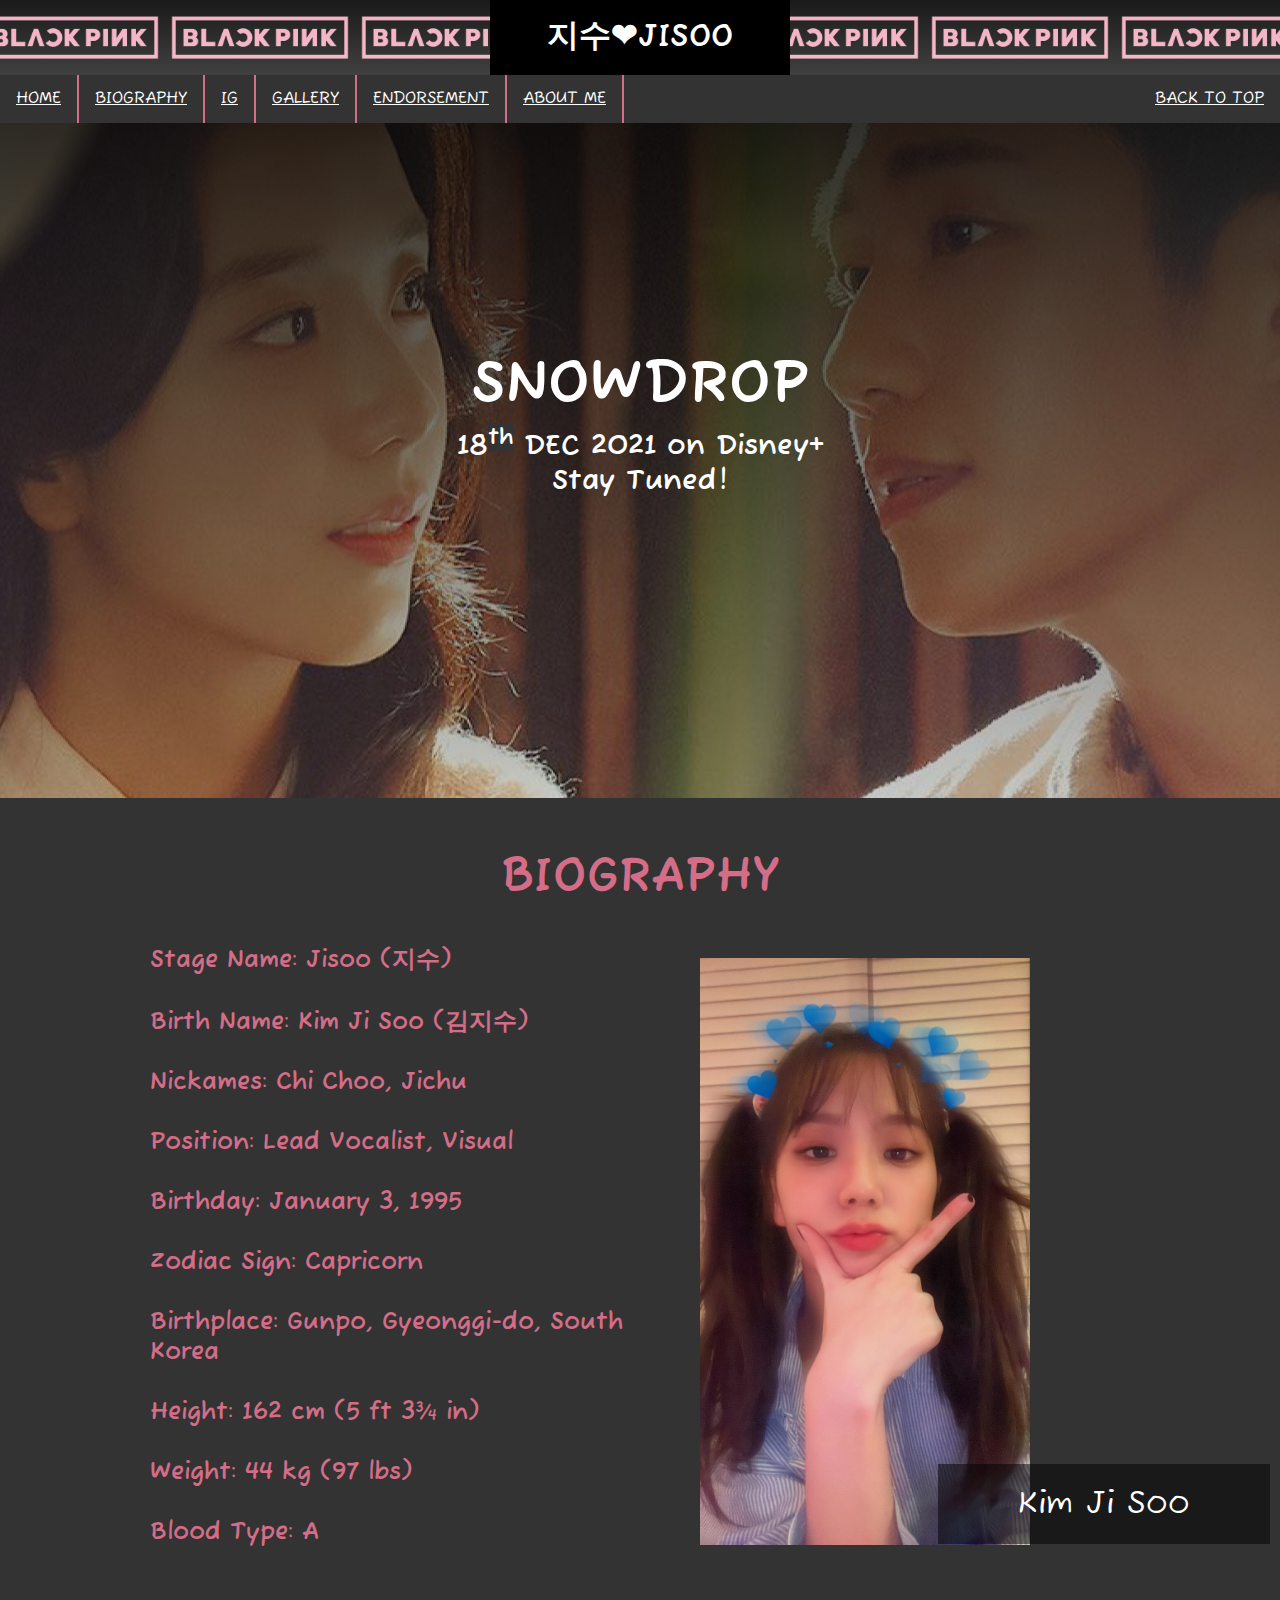
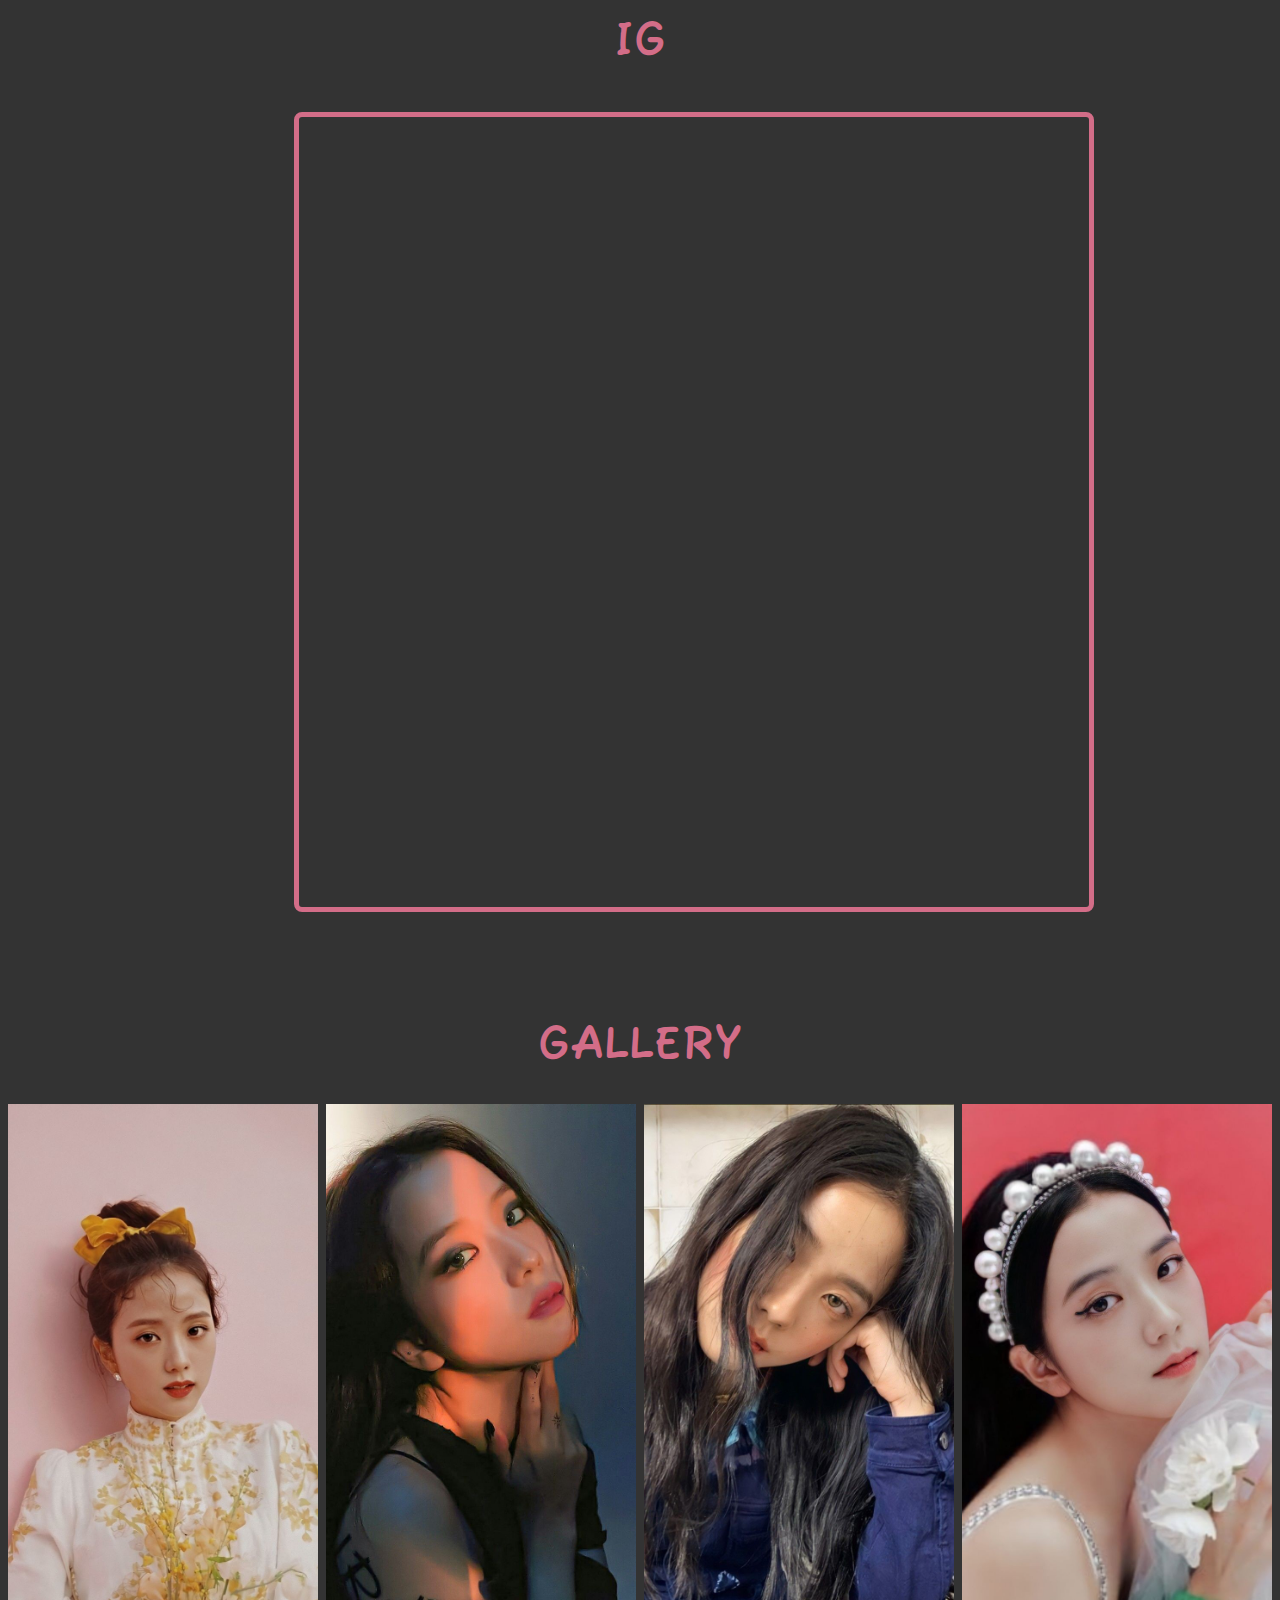
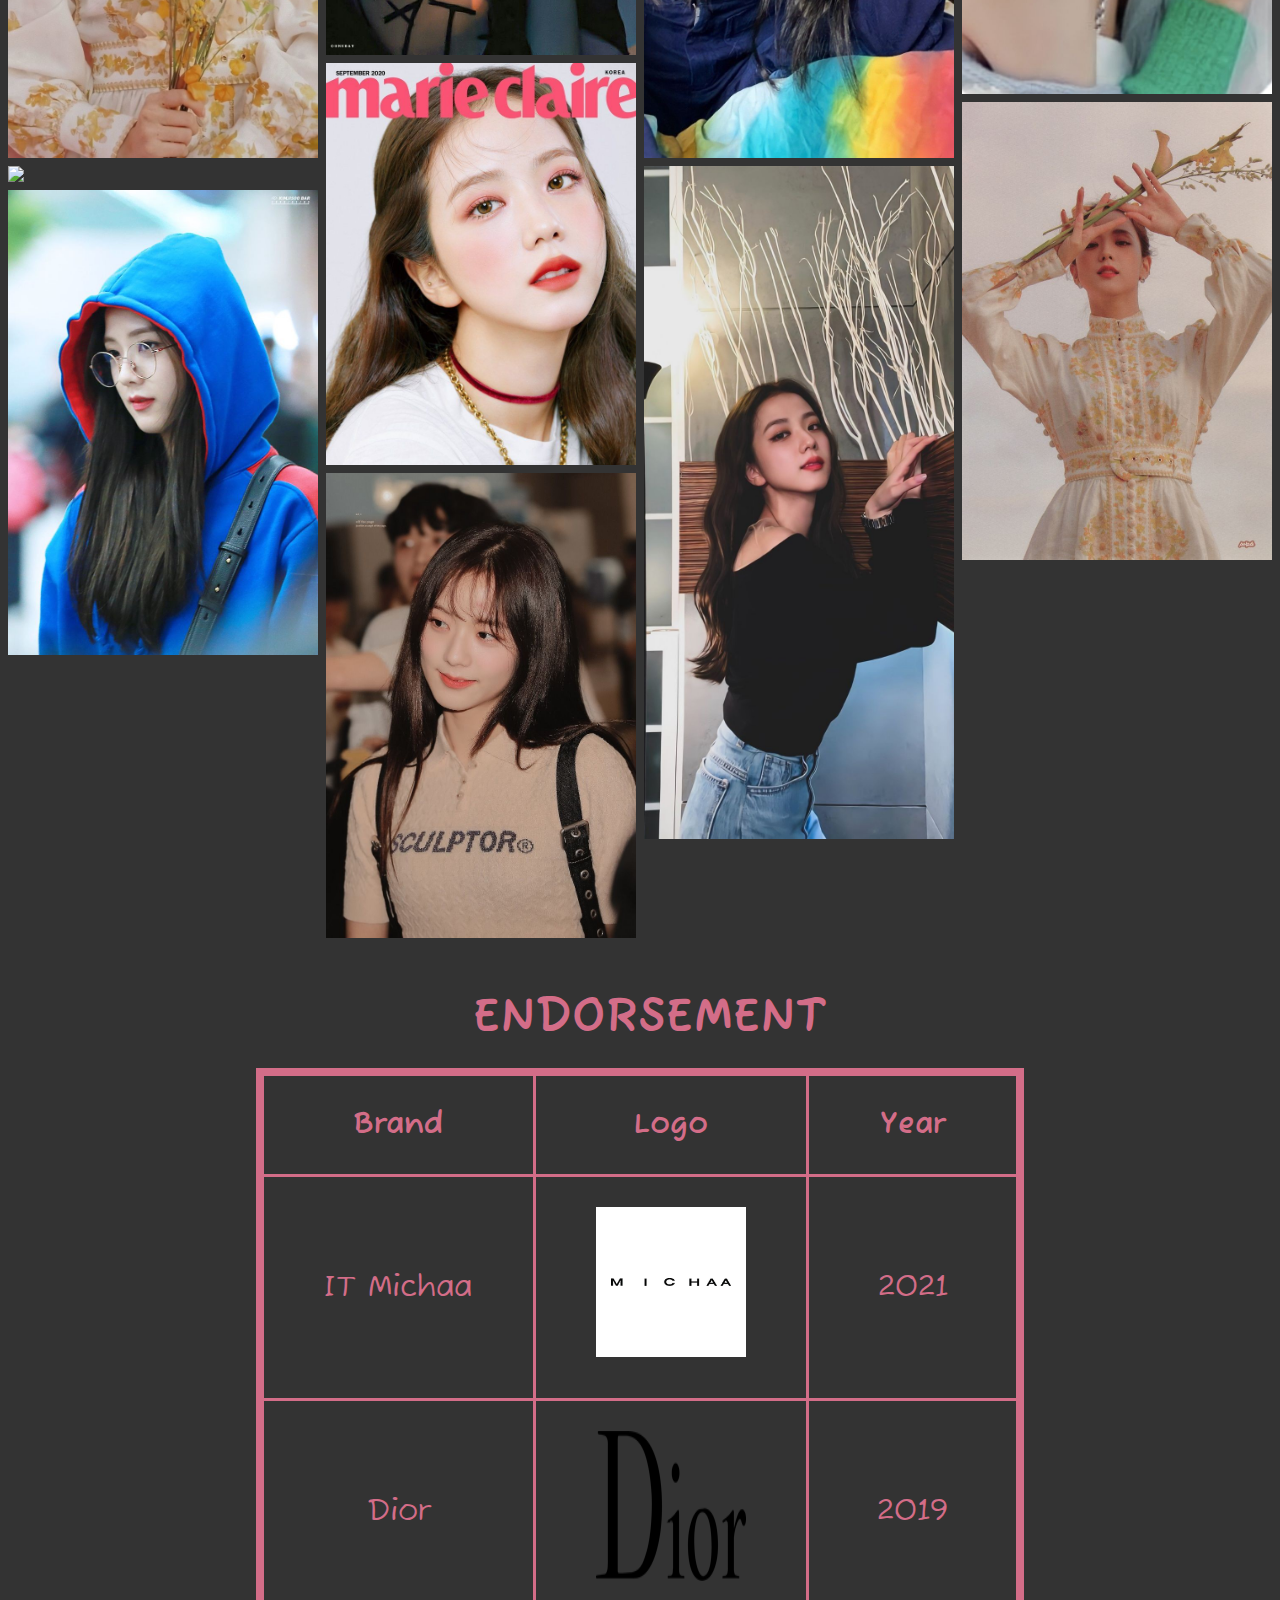
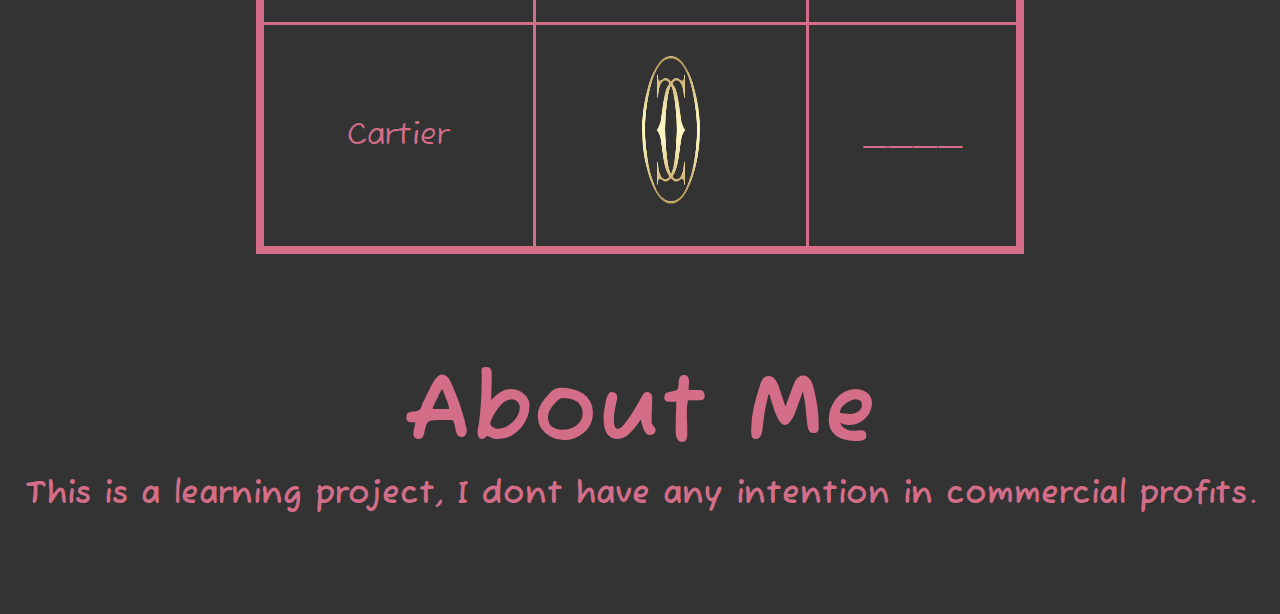
==== HOME.html @ d1cdac5e "Add files via upload" ====
<!DOCTYPE html>
<html lang="en">
<head>
    <meta charset="UTF-8">
    <meta http-equiv="X-UA-Compatible" content="IE=edge">
    <meta name="viewport" content="width=device-width, initial-scale=1.0">
    <title>Jisoo's World</title>
    <link rel="shortcut icon" type="image/jpg" href="./IMG/Favicon.jpg"/>
    <link rel="stylesheet" href="./HOME.css">
    <link rel="preconnect" href="https://fonts.googleapis.com">
<link rel="preconnect" href="https://fonts.gstatic.com" crossorigin>
<link href="https://fonts.googleapis.com/css2?family=Fuzzy+Bubbles:wght@400;700&display=swap" rel="stylesheet">
</head>
<body>
    <div id="header">
        <h1>지수❤JISOO</h1>
    </div >
    <div id="navbar">
        <ul>
            <li><a href="./index.html">HOME</a></li>
            <li><a href="#biography">BIOGRAPHY</a></li>
            <li><a href="#IG">IG</a></li>
            <li><a href="#Gallery">GALLERY</a></li>
            <li><a href="#Endorsement">ENDORSEMENT</a></li>
            <li><a href="#about">ABOUT ME</a></li>
            <li style="float: right;background-color: #fff;"><a href="#header">BACK TO TOP</a></li>
        </ul>
    </div>
    <div id="snowdrop">
        <h1>SNOWDROP</h1>
        <h2>18<sup>th</sup> DEC 2021 on Disney+</h2>
        <h2>Stay Tuned!</h2>
    </div>
    <div id="biography">
        <h1>BIOGRAPHY</h1>
        <img class="profile" src="./IMG/JISOO-handsome.jpeg" alt="Profile">
        <div class="overlay">Kim Ji Soo</div>
        <h2>Stage Name: Jisoo (지수)</h2>
        <h2>Birth Name: Kim Ji Soo (김지수)</h2>
        <h2>Nickames: Chi Choo, Jichu</h2>
        <h2>Position: Lead Vocalist, Visual</h2>
        <h2>Birthday: January 3, 1995</h2>
        <h2>Zodiac Sign: Capricorn</h2>
        <h2>Birthplace: Gunpo, Gyeonggi-do, South Korea</h2>
        <h2>Height: 162 cm (5 ft 3¾ in)</h2>
        <h2>Weight: 44 kg (97 lbs)</h2>
        <h2>Blood Type: A</h2>
    </div>
    <div id="IG">
        <h1>IG</h1>
        <iframe src="https://www.instagram.com/sooyaaa__/" frameborder="0" width="800px" height="800px"></iframe>
    </div>
    <div id="Gallery">
        <h1>GALLERY</h1>
    </div>
    <div class="row">
        <div class="column">
            <img src="./IMG/Gallery/1.jpg">
            <img src="./IMG/Gallery/2.jpg">
            <img src="./IMG/Gallery/3.jpg">
        </div>
        <div class="column">
            <img src="./IMG/Gallery/4.jpg">
            <img src="./IMG/Gallery/5.jpg">
            <img src="./IMG/Gallery/6.jpg">
        </div>
        <div class="column">
            <img src="./IMG/Gallery/7.jpg">
            <img src="./IMG/Gallery/8.jpg">
        </div>
        <div class="column">
            <img src="./IMG/Gallery/10.jpg">
            <img src="./IMG/Gallery/11.jpg">
        </div>
    </div>
    <div id="Endorsement">
        <h1>ENDORSEMENT</h1>
        <table id="brand">
            <tr>
                <th>Brand</th>
                <th>Logo</th>
                <th>Year</th>
            </tr>
            <tr>
                <td>IT Michaa</td>
                <td><a target="_blank" href="https://sisun.com/MICHAA/"><img src="./IMG/Logo/micha.png" alt="" width="150px" height="150px"></a></td>
                <td>2021</td>
            </tr>
            <tr>
                <td>Dior</td>
                <td><a target="_blank" href="https://www.dior.com/en_th"><img src="./IMG/Logo/dior.png" alt="" width="150px" height="150px"></a></td>
                <td>2019</td>
            </tr>
            <tr>
                <td>Cartier</td>
                <td><a target="_blank" href="https://www.cartier.com/en-th?gclid=CjwKCAiAksyNBhAPEiwAlDBeLBE6w0coAeyvXjS1p1d8uVqPgLlDSEsA8IioYcs2IyLiHFDYRwuXkBoCDAAQAvD_BwE&gclsrc=aw.ds"><img src="./IMG/Logo/cartier.png" alt="" width="150px" height="150px"></a></td>
                <td>____</td>
            </tr>
        </table>
    </div>
    <div id="about">
        <h1>About Me</h1>
        <h2>This is a learning project, I dont have any intention in commercial profits.</h2>
    </div>
</body>
</html>
---- HOME.css ----
*{
    margin: 0;
    padding: 0;
    box-sizing: border-box;
    background-color: #333;
}
#header{
    background-image: linear-gradient(to top, rgba(255,255,255,0.25), rgba(255,255,255,0.1)),url(./IMG/BLACKPINK-Logo-Pink-PNG.jpg);
    width: 100vw;
    height: 75px;
    background-position: center;
    background-size: contain;
}
#header h1{
    color: #fff;
    background-color: #000;
    width: 300px;
    height: 75px;
    padding-top: 14px;
    margin-left: calc(50% - 150px);
    text-align: center;
    font-family: 'Fuzzy Bubbles', cursive;
    font-weight: 700;
}
#snowdrop{
    background-image: linear-gradient(to top,rgba(0,0,0,0.2),rgba(0,0,0,0.8)),url(./IMG/Snowdrop.jpg);
    width: 100vw;
    height: 75vh;
    background-position: center;
}
#snowdrop h1{
    color: #fff;
    background-color: transparent;
    font-family: 'Fuzzy Bubbles', cursive;
    font-size: 60px;
    font-weight: 700;
    padding-top: 25vh;
    text-align: center;
}
#snowdrop h2{
    color: #fff;
    background-color: transparent;
    font-family: 'Fuzzy Bubbles', cursive;
    font-size: 28px;
    font-weight: 700;
    text-align: center;
}
#navbar{
    position: sticky;
    top: 0;
}
#navbar ul{
    list-style-type: none;
    overflow: hidden;
    background-color: #333;
    font-family: 'Fuzzy Bubbles', cursive;
}
#navbar li{
    float: left;
    border-right: 2px solid #d36d88;
}
#navbar li:last-child{
    border-right: none;
    background-color: #5dc450;
}
#navbar li a{
    display: block;
    color: #fff;
    text-align: center;
    padding: 14px 16px;
}
#navbar li a:hover{
    background-color: #d36d88;
}
#biography{
    background-color: #333;
    font-family: 'Fuzzy Bubbles', cursive;
    color: #d36d88;
}
#biography h1{
    padding-top: 50px;
    padding-bottom: 20px;
    font-weight: 700;
    font-size: 3rem;
    text-align: center;
}
#biography h2{
    padding-top: 15px;
    padding-left: 150px;
    padding-bottom: 15px;
    width: 700px;
}
.profile{
    z-index: 0;
    position: relative;
    display: block;
    width: 580px;
    float: right;
    padding-top: 30px;
    padding-right: 250px;
}
.overlay{
    position: absolute;
    z-index: 1; 
    background: rgba(0, 0, 0, 0.5);
    color: #fff; 
    font-size: 2rem;
    width: 332px;
    height: 80px;
    transition: .5s ease;
    color: white;
    padding: 20px;
    margin-left: 938px;
    margin-top: 536px;
    text-align: center;
}
.profile:hover{
    opacity: 0;
}
#IG{
    background-color: #333;
}
#IG iframe{
    margin-left: 23vw;
    margin-top: 20px;
    border: 5px solid #d36d88;
    border-radius: 8px;
    margin-bottom: 50px;
}
#IG h1{
    padding-top: 50px;
    padding-bottom: 20px;
    font-weight: 700;
    font-size: 3rem;
    text-align: center;
    color: #d36d88;
    font-family: 'Fuzzy Bubbles', cursive;
    font-weight: 700;
}
#Gallery h1{
    padding-top: 50px;
    padding-bottom: 20px;
    font-weight: 700;
    font-size: 3rem;
    text-align: center;
    color: #d36d88;
    font-family: 'Fuzzy Bubbles', cursive;
}
.row{
    display: flex;
    flex-wrap: wrap;
    padding: 0 4px;
}
.column{
    flex: 25%;
    max-width: 25%;
    padding: 0 4px;
}
.column img{
    margin-top: 8px;
    vertical-align: middle;
    width: 100%;
}
@media screen and (max-width:800px) {
    .column{
        flex: 50%;
        max-width: 50%;
    }
}
@media screen and (max-width:600px) {
    .column{
        flex: 100%;
        max-width: 100%;
    }
}
#Endorsement{
    color: #d36d88;
    font-family: 'Fuzzy Bubbles', cursive;
    text-align: center;
}
#Endorsement h1{
    padding-top: 50px;
    padding-left: 20px;
    font-weight: 700;
    font-size: 3rem;
}
#brand{
    border: 8px solid #d36d88;
    border-radius: 8px;
    border-collapse: collapse;
    margin-bottom: 50px;
    width: 60%;
    margin-left: 20vw;
    margin-top: 20px;
}
#brand td,#brand th{
    border: 3px solid #d36d88;
    background-color: #333;
    font-size: 30px;
    padding: 30px;
}
#brand td:hover{
    border: 3px solid #d36d88;
    background-color: #e29caf;
    color: #000;
}
#about{
    color: #d36d88;
    font-family: 'Fuzzy Bubbles', cursive;
    text-align: center;
    padding-top: 50px;
    font-weight: 700;
    font-size: 3rem;
}
#about h2{
    font-size: 2rem;
    padding-bottom: 100px;
}
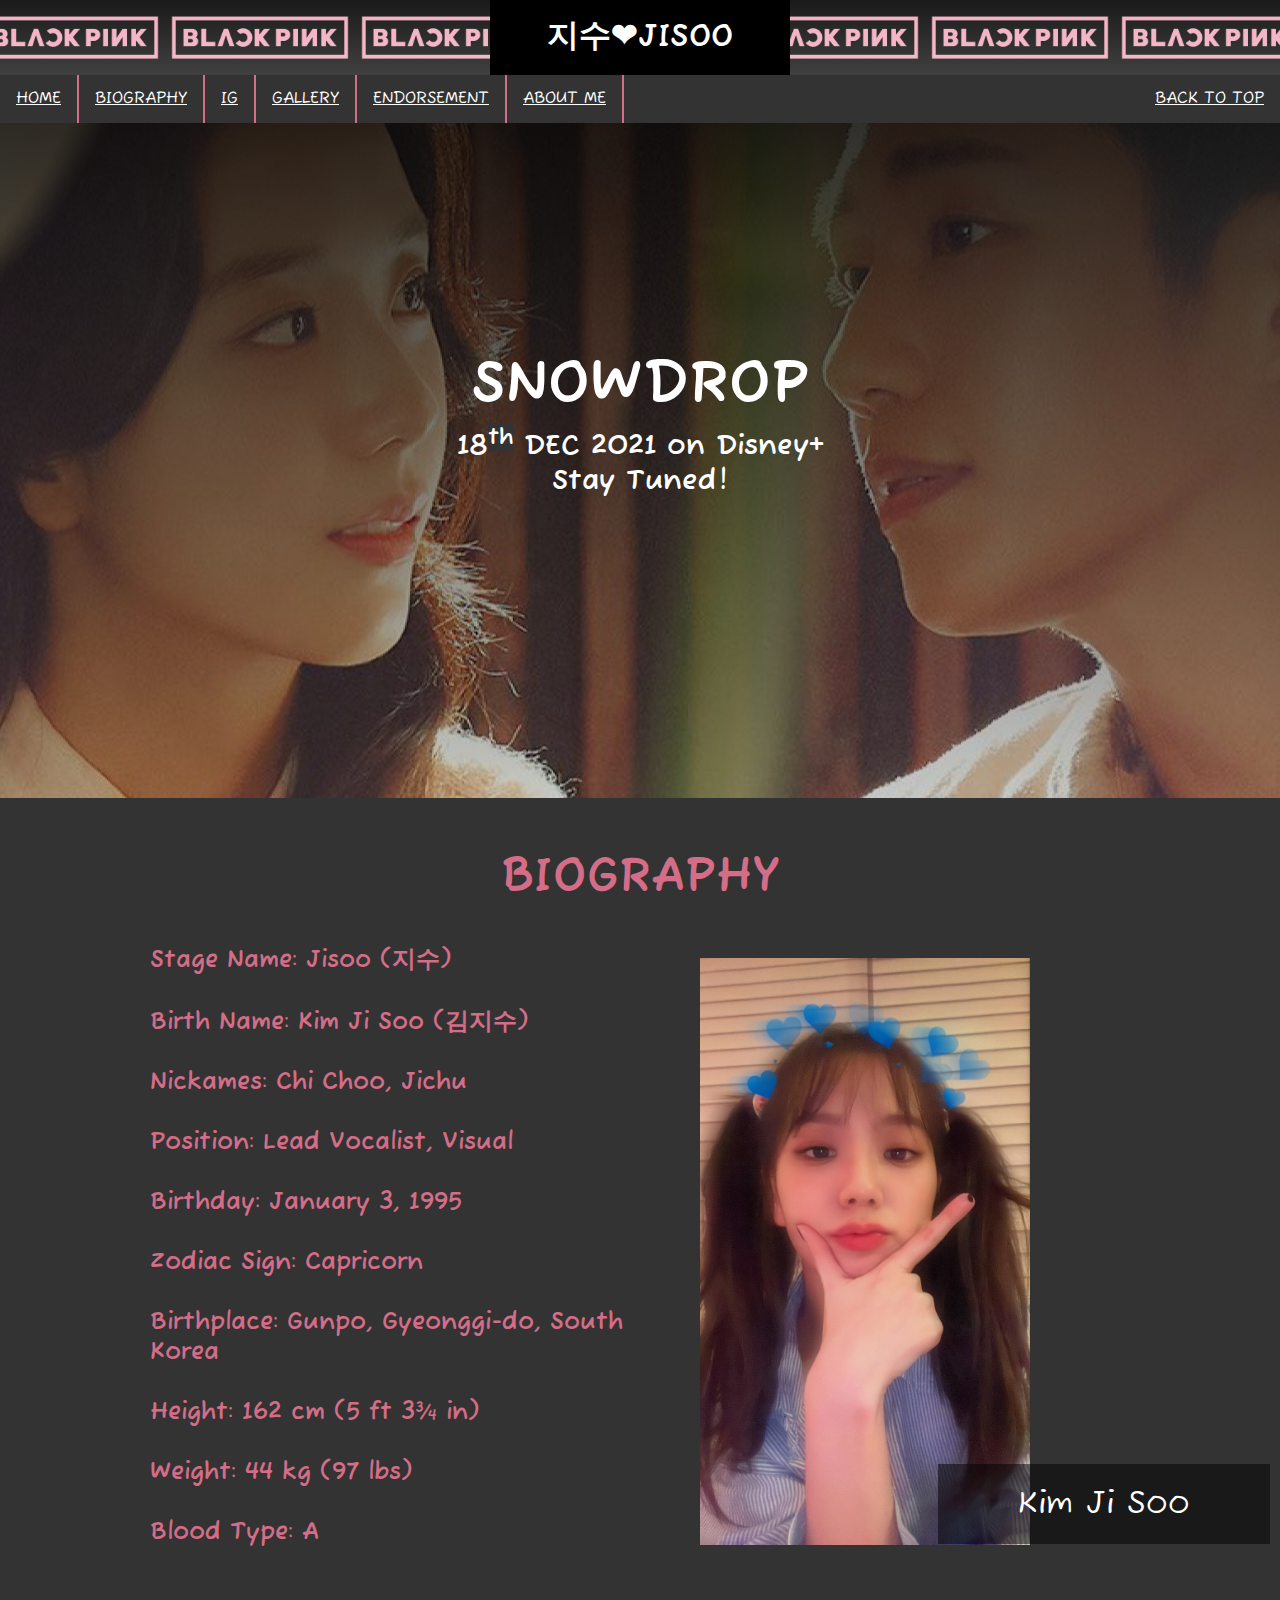
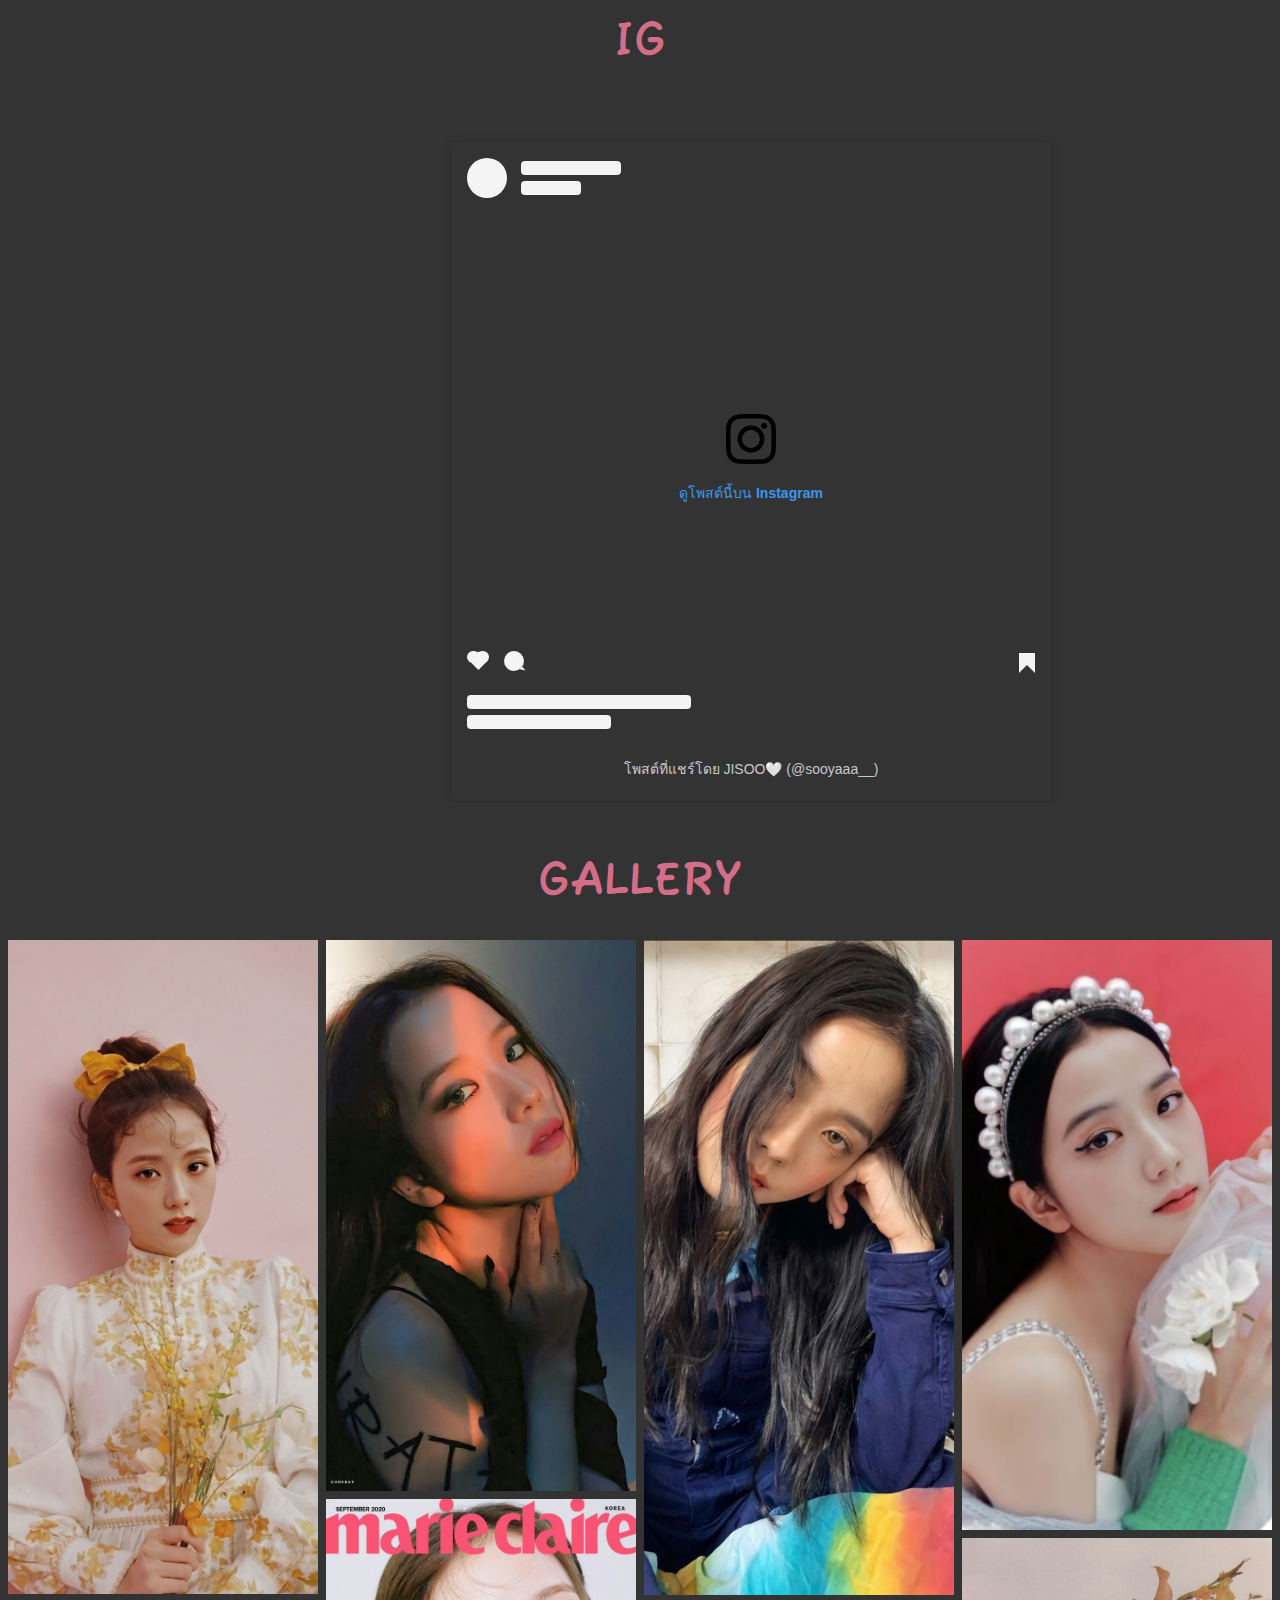
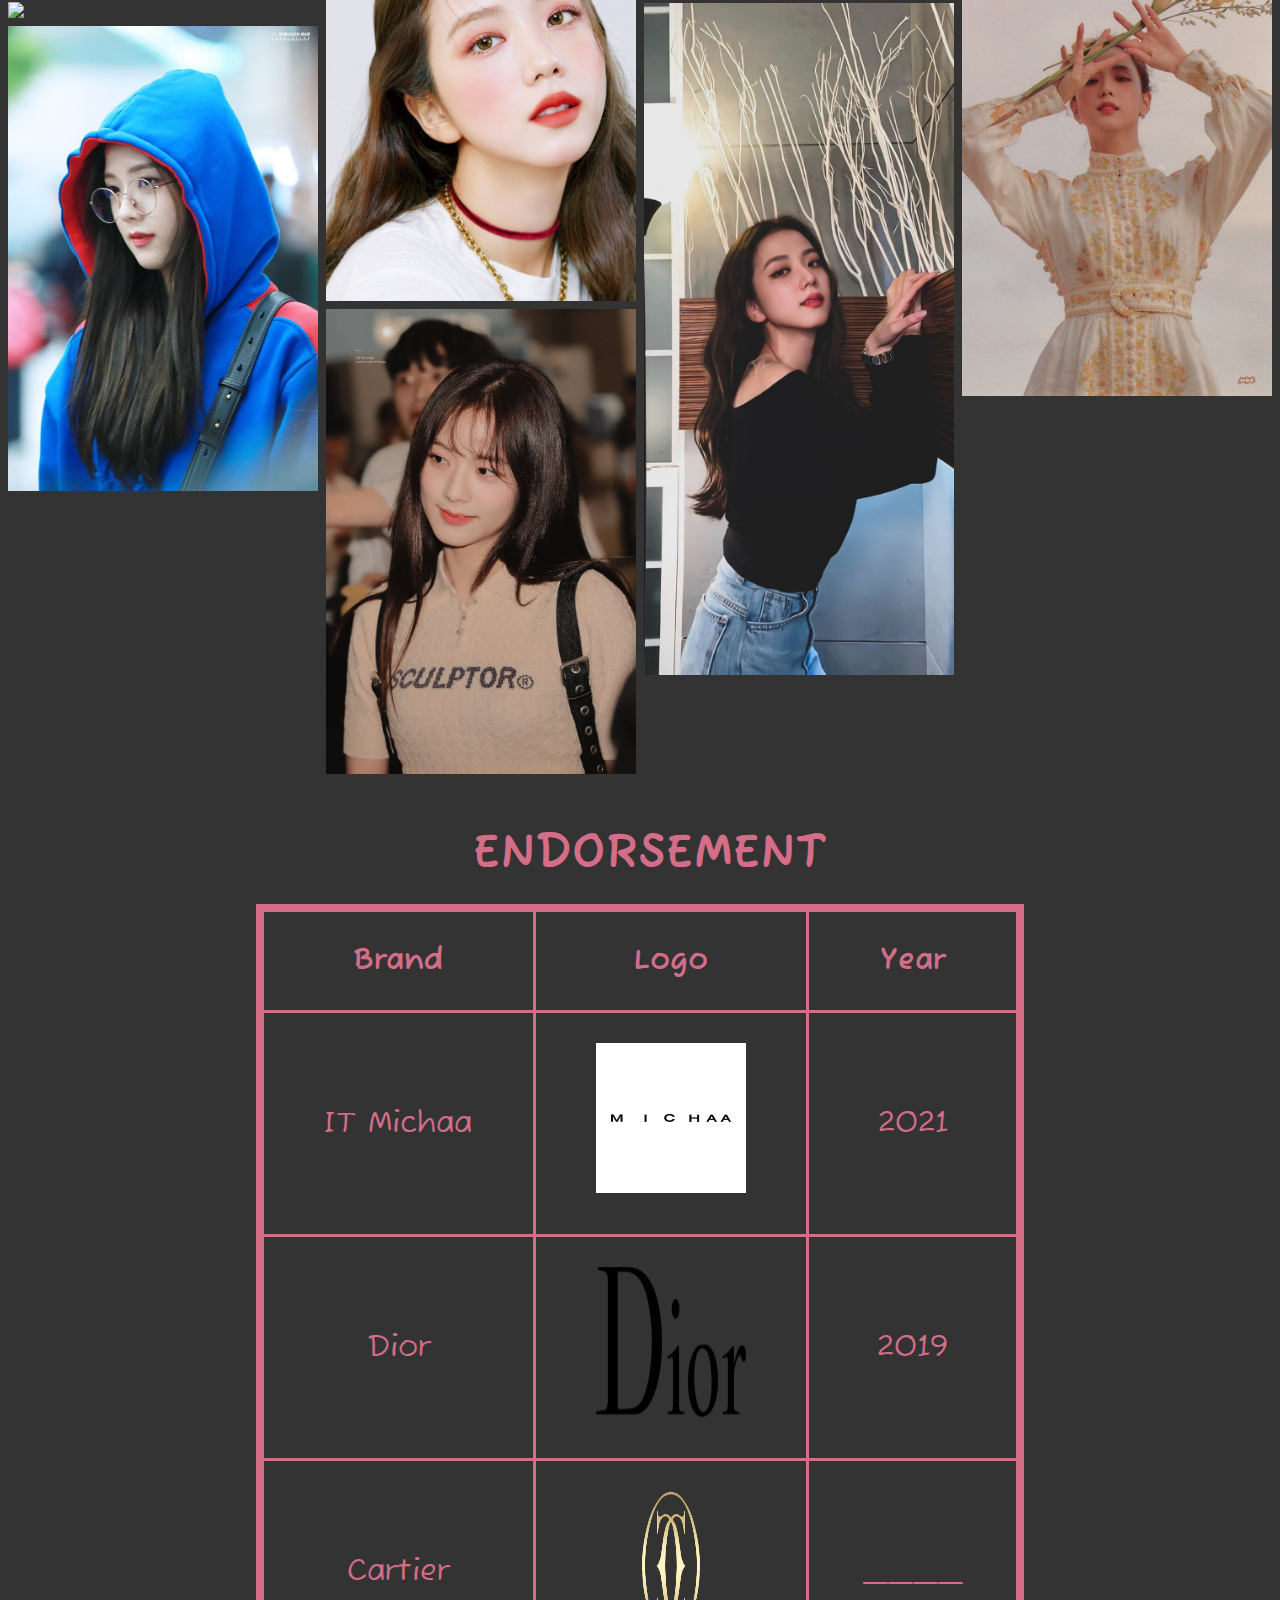
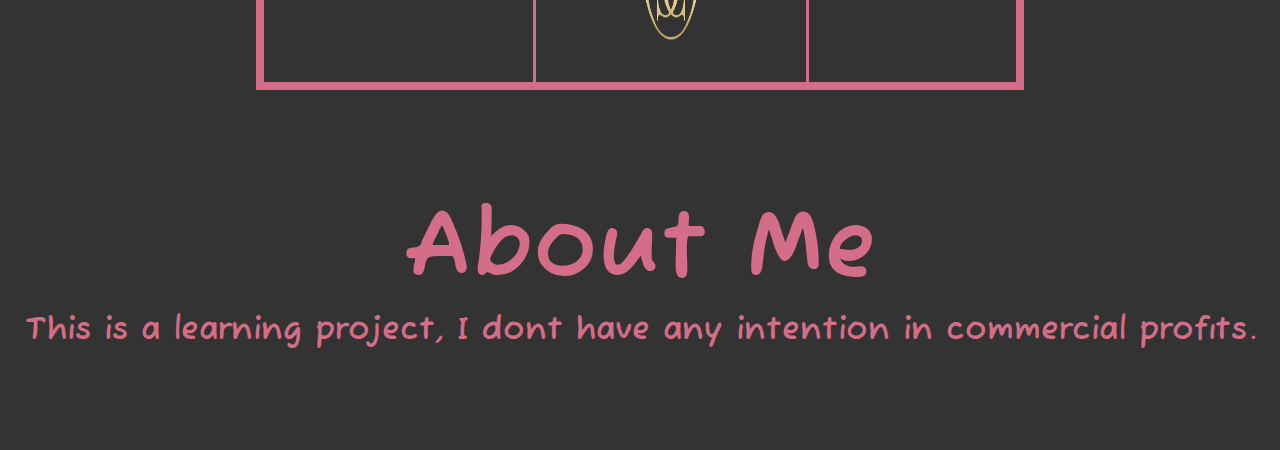
==== commit fca2d136: "Add files via upload" ====
--- a/HOME.html
+++ b/HOME.html
@@ -48,7 +48,9 @@
     </div>
     <div id="IG">
         <h1>IG</h1>
-        <iframe src="https://www.instagram.com/sooyaaa__/" frameborder="0" width="800px" height="800px"></iframe>
+        <div class='ig'>
+            <blockquote class="instagram-media" data-instgrm-captioned data-instgrm-permalink="https://www.instagram.com/p/CYPOlsjveqo/?utm_source=ig_embed&amp;utm_campaign=loading" data-instgrm-version="14" style=" background:#FFF; border:0; border-radius:3px; box-shadow:0 0 1px 0 rgba(0,0,0,0.5),0 1px 10px 0 rgba(0,0,0,0.15); margin: 1px; max-width:600px; min-width:326px; padding:0; width:99.375%; width:-webkit-calc(100% - 2px); width:calc(100% - 2px);"><div style="padding:16px;"> <a href="https://www.instagram.com/p/CYPOlsjveqo/?utm_source=ig_embed&amp;utm_campaign=loading" style=" background:#FFFFFF; line-height:0; padding:0 0; text-align:center; text-decoration:none; width:100%;" target="_blank"> <div style=" display: flex; flex-direction: row; align-items: center;"> <div style="background-color: #F4F4F4; border-radius: 50%; flex-grow: 0; height: 40px; margin-right: 14px; width: 40px;"></div> <div style="display: flex; flex-direction: column; flex-grow: 1; justify-content: center;"> <div style=" background-color: #F4F4F4; border-radius: 4px; flex-grow: 0; height: 14px; margin-bottom: 6px; width: 100px;"></div> <div style=" background-color: #F4F4F4; border-radius: 4px; flex-grow: 0; height: 14px; width: 60px;"></div></div></div><div style="padding: 19% 0;"></div> <div style="display:block; height:50px; margin:0 auto 12px; width:50px;"><svg width="50px" height="50px" viewBox="0 0 60 60" version="1.1" xmlns="https://www.w3.org/2000/svg" xmlns:xlink="https://www.w3.org/1999/xlink"><g stroke="none" stroke-width="1" fill="none" fill-rule="evenodd"><g transform="translate(-511.000000, -20.000000)" fill="#000000"><g><path d="M556.869,30.41 C554.814,30.41 553.148,32.076 553.148,34.131 C553.148,36.186 554.814,37.852 556.869,37.852 C558.924,37.852 560.59,36.186 560.59,34.131 C560.59,32.076 558.924,30.41 556.869,30.41 M541,60.657 C535.114,60.657 530.342,55.887 530.342,50 C530.342,44.114 535.114,39.342 541,39.342 C546.887,39.342 551.658,44.114 551.658,50 C551.658,55.887 546.887,60.657 541,60.657 M541,33.886 C532.1,33.886 524.886,41.1 524.886,50 C524.886,58.899 532.1,66.113 541,66.113 C549.9,66.113 557.115,58.899 557.115,50 C557.115,41.1 549.9,33.886 541,33.886 M565.378,62.101 C565.244,65.022 564.756,66.606 564.346,67.663 C563.803,69.06 563.154,70.057 562.106,71.106 C561.058,72.155 560.06,72.803 558.662,73.347 C557.607,73.757 556.021,74.244 553.102,74.378 C549.944,74.521 548.997,74.552 541,74.552 C533.003,74.552 532.056,74.521 528.898,74.378 C525.979,74.244 524.393,73.757 523.338,73.347 C521.94,72.803 520.942,72.155 519.894,71.106 C518.846,70.057 518.197,69.06 517.654,67.663 C517.244,66.606 516.755,65.022 516.623,62.101 C516.479,58.943 516.448,57.996 516.448,50 C516.448,42.003 516.479,41.056 516.623,37.899 C516.755,34.978 517.244,33.391 517.654,32.338 C518.197,30.938 518.846,29.942 519.894,28.894 C520.942,27.846 521.94,27.196 523.338,26.654 C524.393,26.244 525.979,25.756 528.898,25.623 C532.057,25.479 533.004,25.448 541,25.448 C548.997,25.448 549.943,25.479 553.102,25.623 C556.021,25.756 557.607,26.244 558.662,26.654 C560.06,27.196 561.058,27.846 562.106,28.894 C563.154,29.942 563.803,30.938 564.346,32.338 C564.756,33.391 565.244,34.978 565.378,37.899 C565.522,41.056 565.552,42.003 565.552,50 C565.552,57.996 565.522,58.943 565.378,62.101 M570.82,37.631 C570.674,34.438 570.167,32.258 569.425,30.349 C568.659,28.377 567.633,26.702 565.965,25.035 C564.297,23.368 562.623,22.342 560.652,21.575 C558.743,20.834 556.562,20.326 553.369,20.18 C550.169,20.033 549.148,20 541,20 C532.853,20 531.831,20.033 528.631,20.18 C525.438,20.326 523.257,20.834 521.349,21.575 C519.376,22.342 517.703,23.368 516.035,25.035 C514.368,26.702 513.342,28.377 512.574,30.349 C511.834,32.258 511.326,34.438 511.181,37.631 C511.035,40.831 511,41.851 511,50 C511,58.147 511.035,59.17 511.181,62.369 C511.326,65.562 511.834,67.743 512.574,69.651 C513.342,71.625 514.368,73.296 516.035,74.965 C517.703,76.634 519.376,77.658 521.349,78.425 C523.257,79.167 525.438,79.673 528.631,79.82 C531.831,79.965 532.853,80.001 541,80.001 C549.148,80.001 550.169,79.965 553.369,79.82 C556.562,79.673 558.743,79.167 560.652,78.425 C562.623,77.658 564.297,76.634 565.965,74.965 C567.633,73.296 568.659,71.625 569.425,69.651 C570.167,67.743 570.674,65.562 570.82,62.369 C570.966,59.17 571,58.147 571,50 C571,41.851 570.966,40.831 570.82,37.631"></path></g></g></g></svg></div><div style="padding-top: 8px;"> <div style=" color:#3897f0; font-family:Arial,sans-serif; font-size:14px; font-style:normal; font-weight:550; line-height:18px;">ดูโพสต์นี้บน Instagram</div></div><div style="padding: 12.5% 0;"></div> <div style="display: flex; flex-direction: row; margin-bottom: 14px; align-items: center;"><div> <div style="background-color: #F4F4F4; border-radius: 50%; height: 12.5px; width: 12.5px; transform: translateX(0px) translateY(7px);"></div> <div style="background-color: #F4F4F4; height: 12.5px; transform: rotate(-45deg) translateX(3px) translateY(1px); width: 12.5px; flex-grow: 0; margin-right: 14px; margin-left: 2px;"></div> <div style="background-color: #F4F4F4; border-radius: 50%; height: 12.5px; width: 12.5px; transform: translateX(9px) translateY(-18px);"></div></div><div style="margin-left: 8px;"> <div style=" background-color: #F4F4F4; border-radius: 50%; flex-grow: 0; height: 20px; width: 20px;"></div> <div style=" width: 0; height: 0; border-top: 2px solid transparent; border-left: 6px solid #f4f4f4; border-bottom: 2px solid transparent; transform: translateX(16px) translateY(-4px) rotate(30deg)"></div></div><div style="margin-left: auto;"> <div style=" width: 0px; border-top: 8px solid #F4F4F4; border-right: 8px solid transparent; transform: translateY(16px);"></div> <div style=" background-color: #F4F4F4; flex-grow: 0; height: 12px; width: 16px; transform: translateY(-4px);"></div> <div style=" width: 0; height: 0; border-top: 8px solid #F4F4F4; border-left: 8px solid transparent; transform: translateY(-4px) translateX(8px);"></div></div></div> <div style="display: flex; flex-direction: column; flex-grow: 1; justify-content: center; margin-bottom: 24px;"> <div style=" background-color: #F4F4F4; border-radius: 4px; flex-grow: 0; height: 14px; margin-bottom: 6px; width: 224px;"></div> <div style=" background-color: #F4F4F4; border-radius: 4px; flex-grow: 0; height: 14px; width: 144px;"></div></div></a><p style=" color:#c9c8cd; font-family:Arial,sans-serif; font-size:14px; line-height:17px; margin-bottom:0; margin-top:8px; overflow:hidden; padding:8px 0 7px; text-align:center; text-overflow:ellipsis; white-space:nowrap;"><a href="https://www.instagram.com/p/CYPOlsjveqo/?utm_source=ig_embed&amp;utm_campaign=loading" style=" color:#c9c8cd; font-family:Arial,sans-serif; font-size:14px; font-style:normal; font-weight:normal; line-height:17px; text-decoration:none;" target="_blank">โพสต์ที่แชร์โดย JISOO🤍 (@sooyaaa__)</a></p></div></blockquote> <script async src="//www.instagram.com/embed.js"></script>
+        </div>
     </div>
     <div id="Gallery">
         <h1>GALLERY</h1>
--- a/HOME.css
+++ b/HOME.css
@@ -1,218 +1,233 @@
-*{
-    margin: 0;
-    padding: 0;
-    box-sizing: border-box;
-    background-color: #333;
-}
-#header{
-    background-image: linear-gradient(to top, rgba(255,255,255,0.25), rgba(255,255,255,0.1)),url(./IMG/BLACKPINK-Logo-Pink-PNG.jpg);
-    width: 100vw;
-    height: 75px;
-    background-position: center;
-    background-size: contain;
-}
-#header h1{
-    color: #fff;
-    background-color: #000;
-    width: 300px;
-    height: 75px;
-    padding-top: 14px;
-    margin-left: calc(50% - 150px);
-    text-align: center;
-    font-family: 'Fuzzy Bubbles', cursive;
-    font-weight: 700;
-}
-#snowdrop{
-    background-image: linear-gradient(to top,rgba(0,0,0,0.2),rgba(0,0,0,0.8)),url(./IMG/Snowdrop.jpg);
-    width: 100vw;
-    height: 75vh;
-    background-position: center;
-}
-#snowdrop h1{
-    color: #fff;
-    background-color: transparent;
-    font-family: 'Fuzzy Bubbles', cursive;
-    font-size: 60px;
-    font-weight: 700;
-    padding-top: 25vh;
-    text-align: center;
-}
-#snowdrop h2{
-    color: #fff;
-    background-color: transparent;
-    font-family: 'Fuzzy Bubbles', cursive;
-    font-size: 28px;
-    font-weight: 700;
-    text-align: center;
-}
-#navbar{
-    position: sticky;
-    top: 0;
-}
-#navbar ul{
-    list-style-type: none;
-    overflow: hidden;
-    background-color: #333;
-    font-family: 'Fuzzy Bubbles', cursive;
-}
-#navbar li{
-    float: left;
-    border-right: 2px solid #d36d88;
-}
-#navbar li:last-child{
-    border-right: none;
-    background-color: #5dc450;
-}
-#navbar li a{
-    display: block;
-    color: #fff;
-    text-align: center;
-    padding: 14px 16px;
-}
-#navbar li a:hover{
-    background-color: #d36d88;
-}
-#biography{
-    background-color: #333;
-    font-family: 'Fuzzy Bubbles', cursive;
-    color: #d36d88;
-}
-#biography h1{
-    padding-top: 50px;
-    padding-bottom: 20px;
-    font-weight: 700;
-    font-size: 3rem;
-    text-align: center;
-}
-#biography h2{
-    padding-top: 15px;
-    padding-left: 150px;
-    padding-bottom: 15px;
-    width: 700px;
-}
-.profile{
-    z-index: 0;
-    position: relative;
-    display: block;
-    width: 580px;
-    float: right;
-    padding-top: 30px;
-    padding-right: 250px;
-}
-.overlay{
-    position: absolute;
-    z-index: 1; 
-    background: rgba(0, 0, 0, 0.5);
-    color: #fff; 
-    font-size: 2rem;
-    width: 332px;
-    height: 80px;
-    transition: .5s ease;
-    color: white;
-    padding: 20px;
-    margin-left: 938px;
-    margin-top: 536px;
-    text-align: center;
-}
-.profile:hover{
-    opacity: 0;
-}
-#IG{
-    background-color: #333;
-}
-#IG iframe{
-    margin-left: 23vw;
-    margin-top: 20px;
-    border: 5px solid #d36d88;
-    border-radius: 8px;
-    margin-bottom: 50px;
-}
-#IG h1{
-    padding-top: 50px;
-    padding-bottom: 20px;
-    font-weight: 700;
-    font-size: 3rem;
-    text-align: center;
-    color: #d36d88;
-    font-family: 'Fuzzy Bubbles', cursive;
-    font-weight: 700;
-}
-#Gallery h1{
-    padding-top: 50px;
-    padding-bottom: 20px;
-    font-weight: 700;
-    font-size: 3rem;
-    text-align: center;
-    color: #d36d88;
-    font-family: 'Fuzzy Bubbles', cursive;
-}
-.row{
-    display: flex;
-    flex-wrap: wrap;
-    padding: 0 4px;
-}
-.column{
-    flex: 25%;
-    max-width: 25%;
-    padding: 0 4px;
-}
-.column img{
-    margin-top: 8px;
-    vertical-align: middle;
-    width: 100%;
-}
-@media screen and (max-width:800px) {
-    .column{
-        flex: 50%;
-        max-width: 50%;
-    }
-}
-@media screen and (max-width:600px) {
-    .column{
-        flex: 100%;
-        max-width: 100%;
-    }
-}
-#Endorsement{
-    color: #d36d88;
-    font-family: 'Fuzzy Bubbles', cursive;
-    text-align: center;
-}
-#Endorsement h1{
-    padding-top: 50px;
-    padding-left: 20px;
-    font-weight: 700;
-    font-size: 3rem;
-}
-#brand{
-    border: 8px solid #d36d88;
-    border-radius: 8px;
-    border-collapse: collapse;
-    margin-bottom: 50px;
-    width: 60%;
-    margin-left: 20vw;
-    margin-top: 20px;
-}
-#brand td,#brand th{
-    border: 3px solid #d36d88;
-    background-color: #333;
-    font-size: 30px;
-    padding: 30px;
-}
-#brand td:hover{
-    border: 3px solid #d36d88;
-    background-color: #e29caf;
-    color: #000;
-}
-#about{
-    color: #d36d88;
-    font-family: 'Fuzzy Bubbles', cursive;
-    text-align: center;
-    padding-top: 50px;
-    font-weight: 700;
-    font-size: 3rem;
-}
-#about h2{
-    font-size: 2rem;
-    padding-bottom: 100px;
-}
+* {
+  margin: 0;
+  padding: 0;
+  box-sizing: border-box;
+  background-color: #333;
+}
+#header {
+  background-image: linear-gradient(
+      to top,
+      rgba(255, 255, 255, 0.25),
+      rgba(255, 255, 255, 0.1)
+    ),
+    url(./IMG/BLACKPINK-Logo-Pink-PNG.jpg);
+  width: 100vw;
+  height: 75px;
+  background-position: center;
+  background-size: contain;
+}
+#header h1 {
+  color: #fff;
+  background-color: #000;
+  width: 300px;
+  height: 75px;
+  padding-top: 14px;
+  margin-left: calc(50% - 150px);
+  text-align: center;
+  font-family: "Fuzzy Bubbles", cursive;
+  font-weight: 700;
+}
+#snowdrop {
+  background-image: linear-gradient(
+      to top,
+      rgba(0, 0, 0, 0.2),
+      rgba(0, 0, 0, 0.8)
+    ),
+    url(./IMG/Snowdrop.jpg);
+  width: 100vw;
+  height: 75vh;
+  background-position: center;
+}
+#snowdrop h1 {
+  color: #fff;
+  background-color: transparent;
+  font-family: "Fuzzy Bubbles", cursive;
+  font-size: 60px;
+  font-weight: 700;
+  padding-top: 25vh;
+  text-align: center;
+}
+#snowdrop h2 {
+  color: #fff;
+  background-color: transparent;
+  font-family: "Fuzzy Bubbles", cursive;
+  font-size: 28px;
+  font-weight: 700;
+  text-align: center;
+}
+#navbar {
+  position: sticky;
+  top: 0;
+}
+#navbar ul {
+  list-style-type: none;
+  overflow: hidden;
+  background-color: #333;
+  font-family: "Fuzzy Bubbles", cursive;
+}
+#navbar li {
+  float: left;
+  border-right: 2px solid #d36d88;
+}
+#navbar li:last-child {
+  border-right: none;
+  background-color: #5dc450;
+}
+#navbar li a {
+  display: block;
+  color: #fff;
+  text-align: center;
+  padding: 14px 16px;
+}
+#navbar li a:hover {
+  background-color: #d36d88;
+}
+#biography {
+  background-color: #333;
+  font-family: "Fuzzy Bubbles", cursive;
+  color: #d36d88;
+}
+#biography h1 {
+  padding-top: 50px;
+  padding-bottom: 20px;
+  font-weight: 700;
+  font-size: 3rem;
+  text-align: center;
+}
+#biography h2 {
+  padding-top: 15px;
+  padding-left: 150px;
+  padding-bottom: 15px;
+  width: 700px;
+}
+.profile {
+  z-index: 0;
+  position: relative;
+  display: block;
+  width: 580px;
+  float: right;
+  padding-top: 30px;
+  padding-right: 250px;
+}
+.overlay {
+  position: absolute;
+  z-index: 1;
+  background: rgba(0, 0, 0, 0.5);
+  color: #fff;
+  font-size: 2rem;
+  width: 332px;
+  height: 80px;
+  transition: 0.5s ease;
+  color: white;
+  padding: 20px;
+  margin-left: 938px;
+  margin-top: 536px;
+  text-align: center;
+}
+.profile:hover {
+  opacity: 0;
+}
+#IG {
+  background-color: #333;
+}
+#IG iframe {
+  margin-left: 23vw;
+  margin-top: 20px;
+  border: 5px solid #d36d88;
+  border-radius: 8px;
+  margin-bottom: 50px;
+}
+#IG h1 {
+  padding-top: 50px;
+  padding-bottom: 20px;
+  font-weight: 700;
+  font-size: 3rem;
+  text-align: center;
+  color: #d36d88;
+  font-family: "Fuzzy Bubbles", cursive;
+  font-weight: 700;
+}
+#Gallery h1 {
+  padding-top: 50px;
+  padding-bottom: 20px;
+  font-weight: 700;
+  font-size: 3rem;
+  text-align: center;
+  color: #d36d88;
+  font-family: "Fuzzy Bubbles", cursive;
+}
+.row {
+  display: flex;
+  flex-wrap: wrap;
+  padding: 0 4px;
+}
+.column {
+  flex: 25%;
+  max-width: 25%;
+  padding: 0 4px;
+}
+.column img {
+  margin-top: 8px;
+  vertical-align: middle;
+  width: 100%;
+}
+@media screen and (max-width: 800px) {
+  .column {
+    flex: 50%;
+    max-width: 50%;
+  }
+}
+@media screen and (max-width: 600px) {
+  .column {
+    flex: 100%;
+    max-width: 100%;
+  }
+}
+#Endorsement {
+  color: #d36d88;
+  font-family: "Fuzzy Bubbles", cursive;
+  text-align: center;
+}
+#Endorsement h1 {
+  padding-top: 50px;
+  padding-left: 20px;
+  font-weight: 700;
+  font-size: 3rem;
+}
+#brand {
+  border: 8px solid #d36d88;
+  border-radius: 8px;
+  border-collapse: collapse;
+  margin-bottom: 50px;
+  width: 60%;
+  margin-left: 20vw;
+  margin-top: 20px;
+}
+#brand td,
+#brand th {
+  border: 3px solid #d36d88;
+  background-color: #333;
+  font-size: 30px;
+  padding: 30px;
+}
+#brand td:hover {
+  border: 3px solid #d36d88;
+  background-color: #e29caf;
+  color: #000;
+}
+#about {
+  color: #d36d88;
+  font-family: "Fuzzy Bubbles", cursive;
+  text-align: center;
+  padding-top: 50px;
+  font-weight: 700;
+  font-size: 3rem;
+}
+#about h2 {
+  font-size: 2rem;
+  padding-bottom: 100px;
+}
+.ig {
+  margin-left: 450px;
+  margin-top: 50px;
+}
